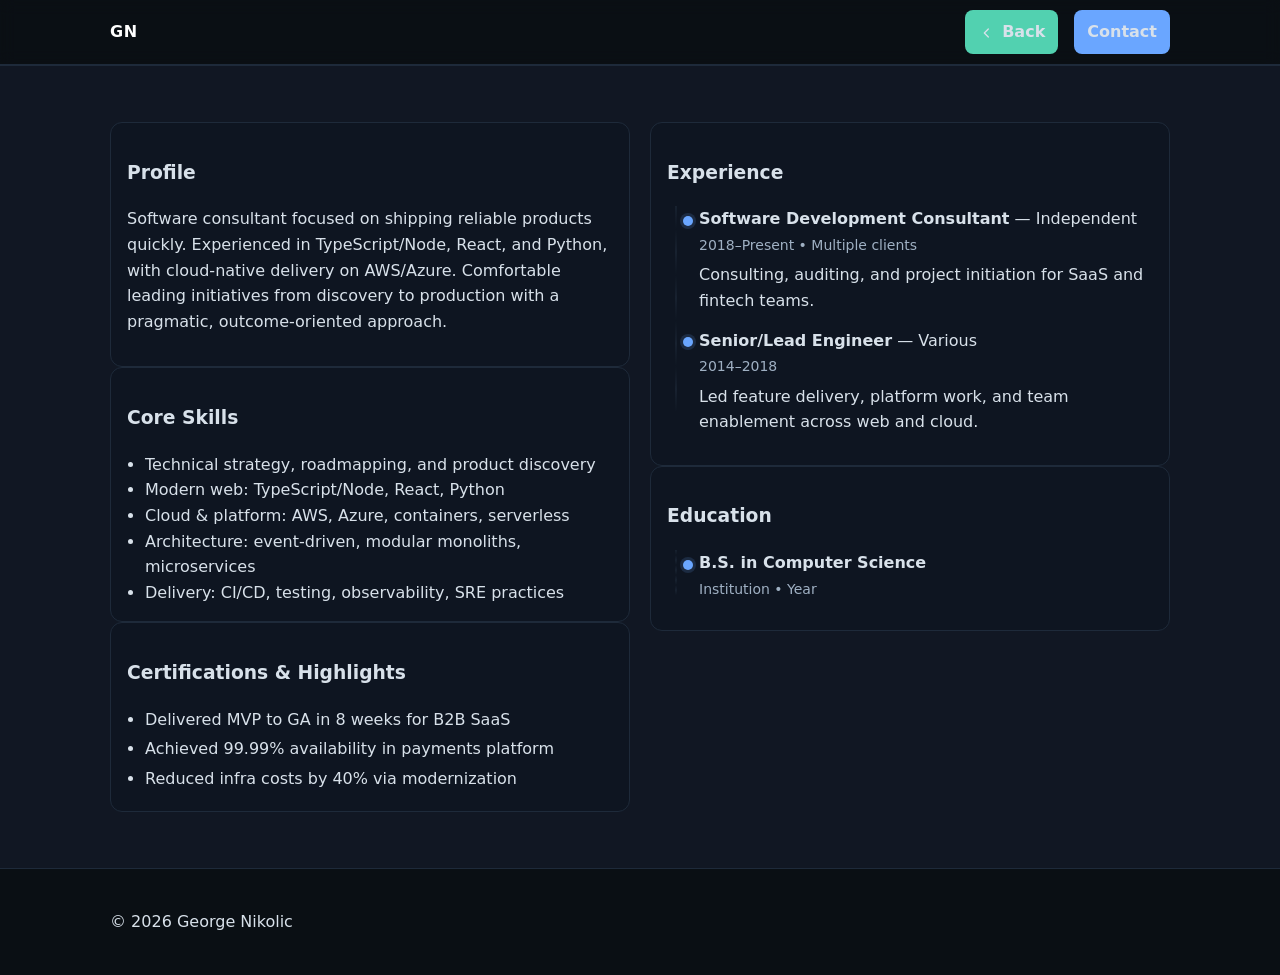
==== background/index.html @ d59324ce "." ====
<!doctype html>
<html lang="en">
  <head>
    <meta charset="utf-8">
    <meta name="viewport" content="width=device-width, initial-scale=1">
    <title>Background — George Nikolic</title>
    <link rel="stylesheet" href="../css/styles.css">
  </head>
  <body>
    <header class="site-header">
      <div class="container header-inner">
        <a class="logo" href="../index.html#home">GN</a>
        <nav class="nav"><ul class="nav-list"><li><a href="../index.html#home" class="btn btn-sm btn-alt"><span class="icon" aria-hidden="true"><svg width="16" height="16" viewBox="0 0 24 24" fill="currentColor" xmlns="http://www.w3.org/2000/svg"><path d="M15.5 19a1 1 0 0 1-.7-.29l-6-6a1 1 0 0 1 0-1.42l6-6a1 1 0 0 1 1.4 1.42L10.9 12l5.3 5.29A1 1 0 0 1 15.5 19z"/></svg></span><span>Back</span></a></li><li><a href="../index.html#contact" class="btn btn-sm">Contact</a></li></ul></nav>
      </div>
    </header>
    <main>
      <section class="section alt">
        <div class="container grid two">
          <div>
            <div class="card">
              <h3>Profile</h3>
              <p>Software consultant focused on shipping reliable products quickly. Experienced in TypeScript/Node, React, and Python, with cloud-native delivery on AWS/Azure. Comfortable leading initiatives from discovery to production with a pragmatic, outcome-oriented approach.</p>
            </div>
            <div class="card">
              <h3>Core Skills</h3>
              <ul class="bullets">
                <li>Technical strategy, roadmapping, and product discovery</li>
                <li>Modern web: TypeScript/Node, React, Python</li>
                <li>Cloud & platform: AWS, Azure, containers, serverless</li>
                <li>Architecture: event-driven, modular monoliths, microservices</li>
                <li>Delivery: CI/CD, testing, observability, SRE practices</li>
              </ul>
            </div>
            <div class="card">
              <h3>Certifications & Highlights</h3>
              <ul class="bullets small">
                <li>Delivered MVP to GA in 8 weeks for B2B SaaS</li>
                <li>Achieved 99.99% availability in payments platform</li>
                <li>Reduced infra costs by 40% via modernization</li>
              </ul>
            </div>
          </div>
          <div>
            <div class="card">
              <h3>Experience</h3>
              <ul class="timeline">
                <li>
                  <strong>Software Development Consultant</strong> — Independent
                  <div class="meta">2018–Present • Multiple clients</div>
                  <div>Consulting, auditing, and project initiation for SaaS and fintech teams.</div>
                </li>
                <li>
                  <strong>Senior/Lead Engineer</strong> — Various
                  <div class="meta">2014–2018</div>
                  <div>Led feature delivery, platform work, and team enablement across web and cloud.</div>
                </li>
              </ul>
            </div>
            <div class="card">
              <h3>Education</h3>
              <ul class="timeline">
                <li>
                  <strong>B.S. in Computer Science</strong>
                  <div class="meta">Institution • Year</div>
                </li>
              </ul>
            </div>
          </div>
        </div>
      </section>
    </main>
    <footer class="site-footer"><div class="container footer-inner"><p>© <span id="year"></span> George Nikolic</p></div></footer>
    <script src="../js/main.js"></script>
  </body>
  </html>
---- css/styles.css ----
:root{
  --bg:#0b0f14;--bg-elev:#111723;--text:#d8e1ea;--muted:#9fb0c3;--accent:#6aa6ff;--accent-2:#52d1b0;--card:#0e1521;--border:#1e2a3a;
}
*{box-sizing:border-box}
html,body{margin:0;padding:0}
body{
  font-family:Inter,system-ui,-apple-system,Segoe UI,Roboto,Arial,sans-serif;
  background:var(--bg);color:var(--text);line-height:1.6;
}
a{color:var(--accent);text-decoration:none}
a:hover{text-decoration:underline}
img{max-width:100%;height:auto}

.container{width:100%;max-width:1100px;margin:0 auto;padding:0 20px}

.site-header{position:sticky;top:0;z-index:10;background:rgba(11,15,20,.8);backdrop-filter:blur(8px);border-bottom:1px solid var(--border)}
.header-inner{display:flex;align-items:center;justify-content:space-between;height:64px}
.logo{font-weight:800;color:#fff;letter-spacing:.5px}
.nav-toggle{display:none;background:none;border:0;cursor:pointer;padding:8px;margin-right:-8px}
.nav-toggle-bar{display:block;width:22px;height:2px;background:#d8e1ea;margin:5px 0;border-radius:1px}
.nav-list{display:flex;gap:16px;list-style:none;margin:0;padding:0;align-items:center}
.nav-list a{color:var(--text)}
.btn{display:inline-block;background:var(--accent);color:#05101e;border-radius:8px;padding:10px 14px;font-weight:600;border:1px solid transparent}
.btn:hover{filter:brightness(1.05)}
.btn-secondary{background:transparent;border-color:var(--border);color:var(--text)}
.btn-sm{padding:8px 12px}
.btn .icon{display:inline-flex;vertical-align:middle;margin-right:8px}
.btn .icon svg{display:block}
.btn-alt{background:var(--accent-2);}
.btn-alt:hover{filter:brightness(1.05)}

.hero{padding:72px 0;background:radial-gradient(1200px 500px at 20% -10%,rgba(82,209,176,.15),transparent 60%),radial-gradient(1000px 500px at 80% 0,rgba(106,166,255,.15),transparent 60%)}
.hero-inner{display:grid;grid-template-columns:1fr;gap:24px}
.hero h1{font-size:42px;line-height:1.15;margin:0 0 12px}
.hero p{max-width:720px;color:var(--muted);margin:0 0 20px}
.hero-cta{display:flex;gap:12px;flex-wrap:wrap}

.section{padding:56px 0;border-top:1px solid var(--border)}
.section.alt{background:var(--bg-elev)}
.section h2{margin:0 0 16px}

.grid{display:grid;gap:20px}
.grid.two{grid-template-columns:1fr}
.grid.three{grid-template-columns:1fr}

.card{background:var(--card);border:1px solid var(--border);border-radius:12px;padding:16px}
.link-card{display:block}
.link-card .more{display:inline-block;margin-top:8px;color:var(--accent-2)}

.bullets{padding-left:18px;margin:0}
.bullets.small li{margin-bottom:4px}
.checklist{list-style:none;padding:0;margin:0}
.checklist li{position:relative;padding-left:24px;margin:8px 0}
.checklist li:before{content:"";position:absolute;left:0;top:.5em;width:14px;height:14px;border-radius:50%;background:conic-gradient(var(--accent-2) 0 75%,transparent 75% 100%);border:2px solid var(--border)}

/* Timeline list for CV */
.timeline{list-style:none;margin:0;padding:0 0 0 18px;position:relative}
.timeline:before{content:"";position:absolute;left:8px;top:0;bottom:0;width:2px;background:linear-gradient(var(--border),transparent 10%, var(--border) 20%, transparent 30%, var(--border) 40%, transparent 50%, var(--border) 60%, transparent 70%, var(--border) 80%, transparent 90%) ;opacity:.6}
.timeline li{position:relative;margin:14px 0;padding-left:14px}
.timeline li:before{content:"";position:absolute;left:-2px;top:.6em;width:10px;height:10px;border-radius:50%;background:var(--accent);box-shadow:0 0 0 3px rgba(106,166,255,.15)}
.timeline .meta{color:var(--muted);font-size:14px;margin:2px 0 6px}

.section-head{display:flex;align-items:center;justify-content:space-between;margin-bottom:8px}
.link{color:var(--muted)}
.post-meta{color:var(--muted);font-size:12px;margin:-4px 0 8px}

/* Prose content for blog posts */
.prose{font-size:16px}
.prose h2{margin:20px 0 8px}
.prose h3{margin:16px 0 6px}
.prose p{margin:12px 0}
.prose ul{margin:12px 0;padding-left:20px}
.prose blockquote{margin:12px 0;padding:8px 12px;border-left:3px solid var(--accent);background:rgba(106,166,255,.08);border-radius:6px}
.prose img, .prose video{max-width:100%;height:auto;border-radius:10px;border:1px solid var(--border);display:block;margin:10px 0}
.prose figure{margin:0}
.prose figcaption{color:var(--muted);font-size:12px;margin-top:4px}

/* Code styling */
code{font-family:ui-monospace,SFMono-Regular,Menlo,Monaco,Consolas,"Liberation Mono","Courier New",monospace}
.prose code{background:#0c1726;border:1px solid var(--border);padding:2px 6px;border-radius:6px;color:#cfe7ff}
.prose pre{background:#0c1726;border:1px solid var(--border);border-radius:10px;padding:12px;overflow:auto}
.prose pre code{background:transparent;border:0;padding:0;color:#e6f0ff;display:block;white-space:pre}

.site-footer{border-top:1px solid var(--border);padding:24px 0;background:rgba(11,15,20,.6)}
.footer-inner{display:flex;gap:12px;align-items:center;justify-content:space-between;flex-wrap:wrap}
.social a{color:var(--muted);margin-left:12px}

@media(min-width:720px){
  .grid.two{grid-template-columns:1fr 1fr}
  .grid.three{grid-template-columns:repeat(3,1fr)}
  .hero h1{font-size:54px}
}

@media(max-width:719px){
  .nav-toggle{display:block}
  .nav-list{position:absolute;right:20px;top:64px;flex-direction:column;background:var(--bg-elev);border:1px solid var(--border);border-radius:12px;padding:12px;display:none}
  .nav-list.open{display:flex}
}
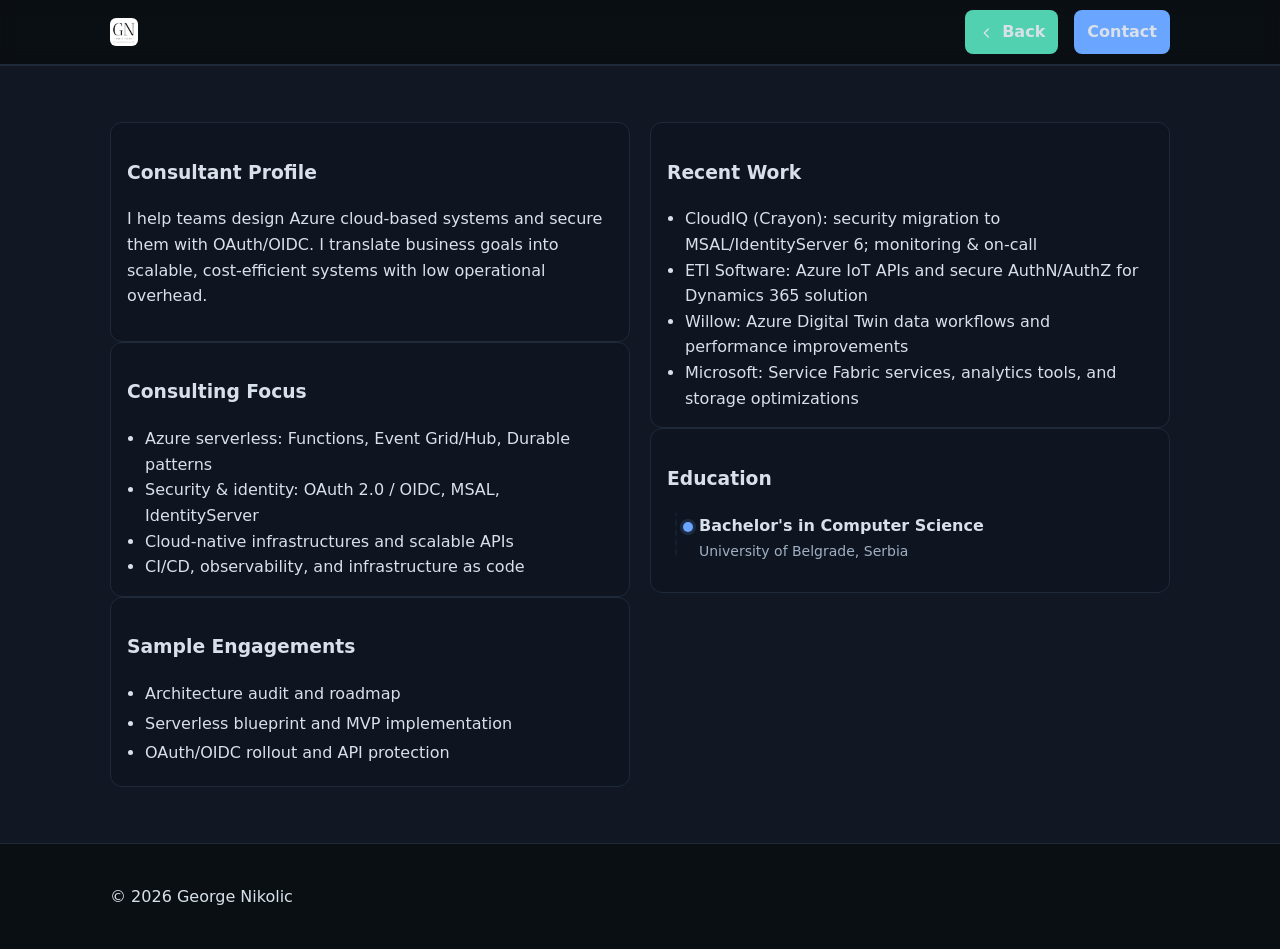
==== commit d0d59d83: "," ====
--- a/background/index.html
+++ b/background/index.html
@@ -5,11 +5,12 @@
     <meta name="viewport" content="width=device-width, initial-scale=1">
     <title>Background — George Nikolic</title>
     <link rel="stylesheet" href="../css/styles.css">
+    <link rel="icon" href="../images/logo.png" type="image/jpeg">
   </head>
   <body>
     <header class="site-header">
       <div class="container header-inner">
-        <a class="logo" href="../index.html#home">GN</a>
+        <a class="logo" href="../index.html#home"><img src="../images/logo.png" alt="George Nikolic logo"></a>
         <nav class="nav"><ul class="nav-list"><li><a href="../index.html#home" class="btn btn-sm btn-alt"><span class="icon" aria-hidden="true"><svg width="16" height="16" viewBox="0 0 24 24" fill="currentColor" xmlns="http://www.w3.org/2000/svg"><path d="M15.5 19a1 1 0 0 1-.7-.29l-6-6a1 1 0 0 1 0-1.42l6-6a1 1 0 0 1 1.4 1.42L10.9 12l5.3 5.29A1 1 0 0 1 15.5 19z"/></svg></span><span>Back</span></a></li><li><a href="../index.html#contact" class="btn btn-sm">Contact</a></li></ul></nav>
       </div>
     </header>
@@ -18,50 +19,43 @@
         <div class="container grid two">
           <div>
             <div class="card">
-              <h3>Profile</h3>
-              <p>Software consultant focused on shipping reliable products quickly. Experienced in TypeScript/Node, React, and Python, with cloud-native delivery on AWS/Azure. Comfortable leading initiatives from discovery to production with a pragmatic, outcome-oriented approach.</p>
+              <h3>Consultant Profile</h3>
+              <p>I help teams design Azure cloud-based systems and secure them with OAuth/OIDC. I translate business goals into scalable, cost‑efficient systems with low operational overhead.</p>
             </div>
             <div class="card">
-              <h3>Core Skills</h3>
+              <h3>Consulting Focus</h3>
               <ul class="bullets">
-                <li>Technical strategy, roadmapping, and product discovery</li>
-                <li>Modern web: TypeScript/Node, React, Python</li>
-                <li>Cloud & platform: AWS, Azure, containers, serverless</li>
-                <li>Architecture: event-driven, modular monoliths, microservices</li>
-                <li>Delivery: CI/CD, testing, observability, SRE practices</li>
+                <li>Azure serverless: Functions, Event Grid/Hub, Durable patterns</li>
+                <li>Security & identity: OAuth 2.0 / OIDC, MSAL, IdentityServer</li>
+                <li>Cloud‑native infrastructures and scalable APIs</li>
+                <li>CI/CD, observability, and infrastructure as code</li>
               </ul>
             </div>
             <div class="card">
-              <h3>Certifications & Highlights</h3>
+              <h3>Sample Engagements</h3>
               <ul class="bullets small">
-                <li>Delivered MVP to GA in 8 weeks for B2B SaaS</li>
-                <li>Achieved 99.99% availability in payments platform</li>
-                <li>Reduced infra costs by 40% via modernization</li>
+                <li>Architecture audit and roadmap</li>
+                <li>Serverless blueprint and MVP implementation</li>
+                <li>OAuth/OIDC rollout and API protection</li>
               </ul>
             </div>
           </div>
           <div>
             <div class="card">
-              <h3>Experience</h3>
-              <ul class="timeline">
-                <li>
-                  <strong>Software Development Consultant</strong> — Independent
-                  <div class="meta">2018–Present • Multiple clients</div>
-                  <div>Consulting, auditing, and project initiation for SaaS and fintech teams.</div>
-                </li>
-                <li>
-                  <strong>Senior/Lead Engineer</strong> — Various
-                  <div class="meta">2014–2018</div>
-                  <div>Led feature delivery, platform work, and team enablement across web and cloud.</div>
-                </li>
+              <h3>Recent Work</h3>
+              <ul class="bullets">
+                <li>CloudIQ (Crayon): security migration to MSAL/IdentityServer 6; monitoring & on‑call</li>
+                <li>ETI Software: Azure IoT APIs and secure AuthN/AuthZ for Dynamics 365 solution</li>
+                <li>Willow: Azure Digital Twin data workflows and performance improvements</li>
+                <li>Microsoft: Service Fabric services, analytics tools, and storage optimizations</li>
               </ul>
             </div>
             <div class="card">
               <h3>Education</h3>
               <ul class="timeline">
                 <li>
-                  <strong>B.S. in Computer Science</strong>
-                  <div class="meta">Institution • Year</div>
+                  <strong>Bachelor's in Computer Science</strong>
+                  <div class="meta">University of Belgrade, Serbia</div>
                 </li>
               </ul>
             </div>
--- a/css/styles.css
+++ b/css/styles.css
@@ -16,6 +16,7 @@
 .site-header{position:sticky;top:0;z-index:10;background:rgba(11,15,20,.8);backdrop-filter:blur(8px);border-bottom:1px solid var(--border)}
 .header-inner{display:flex;align-items:center;justify-content:space-between;height:64px}
 .logo{font-weight:800;color:#fff;letter-spacing:.5px}
+.logo img{height:28px;width:auto;display:block;border-radius:6px}
 .nav-toggle{display:none;background:none;border:0;cursor:pointer;padding:8px;margin-right:-8px}
 .nav-toggle-bar{display:block;width:22px;height:2px;background:#d8e1ea;margin:5px 0;border-radius:1px}
 .nav-list{display:flex;gap:16px;list-style:none;margin:0;padding:0;align-items:center}
@@ -30,10 +31,14 @@
 .btn-alt:hover{filter:brightness(1.05)}
 
 .hero{padding:72px 0;background:radial-gradient(1200px 500px at 20% -10%,rgba(82,209,176,.15),transparent 60%),radial-gradient(1000px 500px at 80% 0,rgba(106,166,255,.15),transparent 60%)}
-.hero-inner{display:grid;grid-template-columns:1fr;gap:24px}
+.hero-inner{display:grid;grid-template-columns:1fr;gap:24px;align-items:center}
 .hero h1{font-size:42px;line-height:1.15;margin:0 0 12px}
 .hero p{max-width:720px;color:var(--muted);margin:0 0 20px}
 .hero-cta{display:flex;gap:12px;flex-wrap:wrap}
+
+/* Hero photo styling */
+.hero-photo{display:none}
+.hero-photo img{border-radius:16px;border:1px solid var(--border);box-shadow:0 8px 24px rgba(0,0,0,.25);background:#0c1726;object-fit:cover}
 
 .section{padding:56px 0;border-top:1px solid var(--border)}
 .section.alt{background:var(--bg-elev)}
@@ -89,6 +94,8 @@
   .grid.two{grid-template-columns:1fr 1fr}
   .grid.three{grid-template-columns:repeat(3,1fr)}
   .hero h1{font-size:54px}
+  .hero-inner{grid-template-columns:1.3fr .7fr}
+  .hero-photo{display:block;justify-self:end}
 }
 
 @media(max-width:719px){
